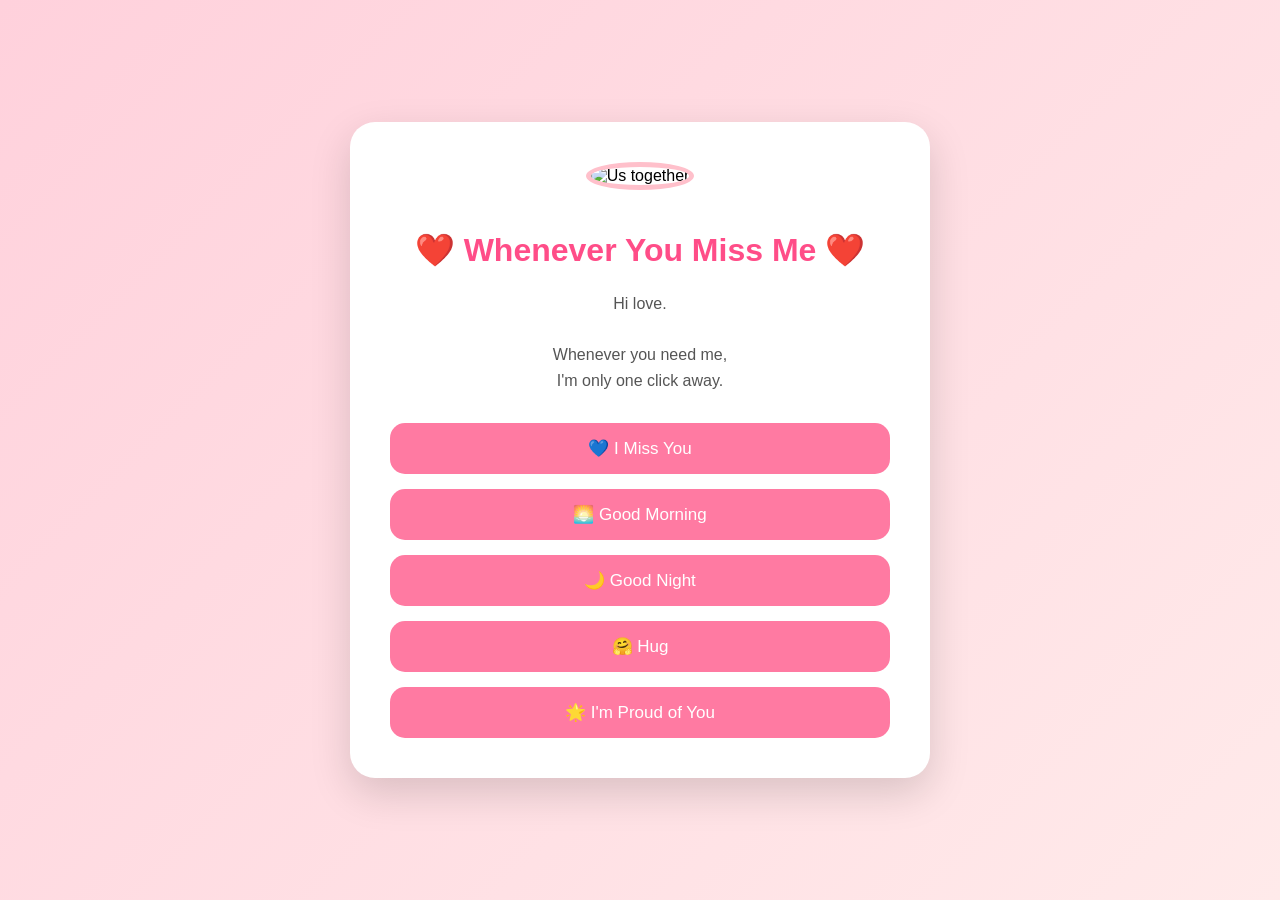
==== Whenever you miss me webapp/index.html @ 145eca9c "Add files via upload" ====
<!DOCTYPE html>
<html lang="en">
<head>

    <meta charset="UTF-8">
    <meta name="viewport" content="width=device-width, initial-scale=1.0">

    <title>Whenever You Miss Me ❤️</title>

    <link rel="stylesheet" href="style.css">

</head>

<body>

<div class="container">

    <img src="images/us.jpg" alt="Us together" class="photo">

    <h1>❤️ Whenever You Miss Me ❤️</h1>

    <p class="subtitle">
        Hi love.<br><br>

        Whenever you need me,<br>
        I'm only one click away.
    </p>

    <div class="buttons">

        <button onclick="playAudio('miss_you')">
            💙 I Miss You
        </button>

        <button onclick="playAudio('good_morning')">
            🌅 Good Morning
        </button>

        <button onclick="playAudio('good_night')">
            🌙 Good Night
        </button>

        <button onclick="playAudio('hug')">
            🤗 Hug
        </button>

        <button onclick="playAudio('proud_of_you')">
            🌟 I'm Proud of You
        </button>

    </div>

</div>

<script src="script.js"></script>

</body>
</html>
---- Whenever you miss me webapp/style.css ----
body{

    margin:0;
    padding:0;

    font-family:Arial, Helvetica, sans-serif;

    background:linear-gradient(135deg,#ffd1dc,#ffeaea);

    display:flex;

    justify-content:center;
    align-items:center;

    min-height:100vh;
}

.container{

    background:white;

    width:90%;
    max-width:500px;

    padding:40px;

    border-radius:25px;

    text-align:center;

    box-shadow:0px 15px 40px rgba(0,0,0,.15);

}

.photo{

    width:180px;
    height:180px;

    object-fit:cover;

    border-radius:50%;

    border:5px solid pink;

    margin-bottom:20px;

}

h1{

    color:#ff4d88;

}

.subtitle{

    color:#555;

    line-height:1.6;

    margin-bottom:30px;

}

.buttons{

    display:flex;

    flex-direction:column;

    gap:15px;

}

button{

    border:none;

    padding:15px;

    border-radius:15px;

    font-size:17px;

    cursor:pointer;

    background:#ff7aa2;

    color:white;

    transition:.25s;

}

button:hover{

    transform:scale(1.03);

    background:#ff5f90;

}
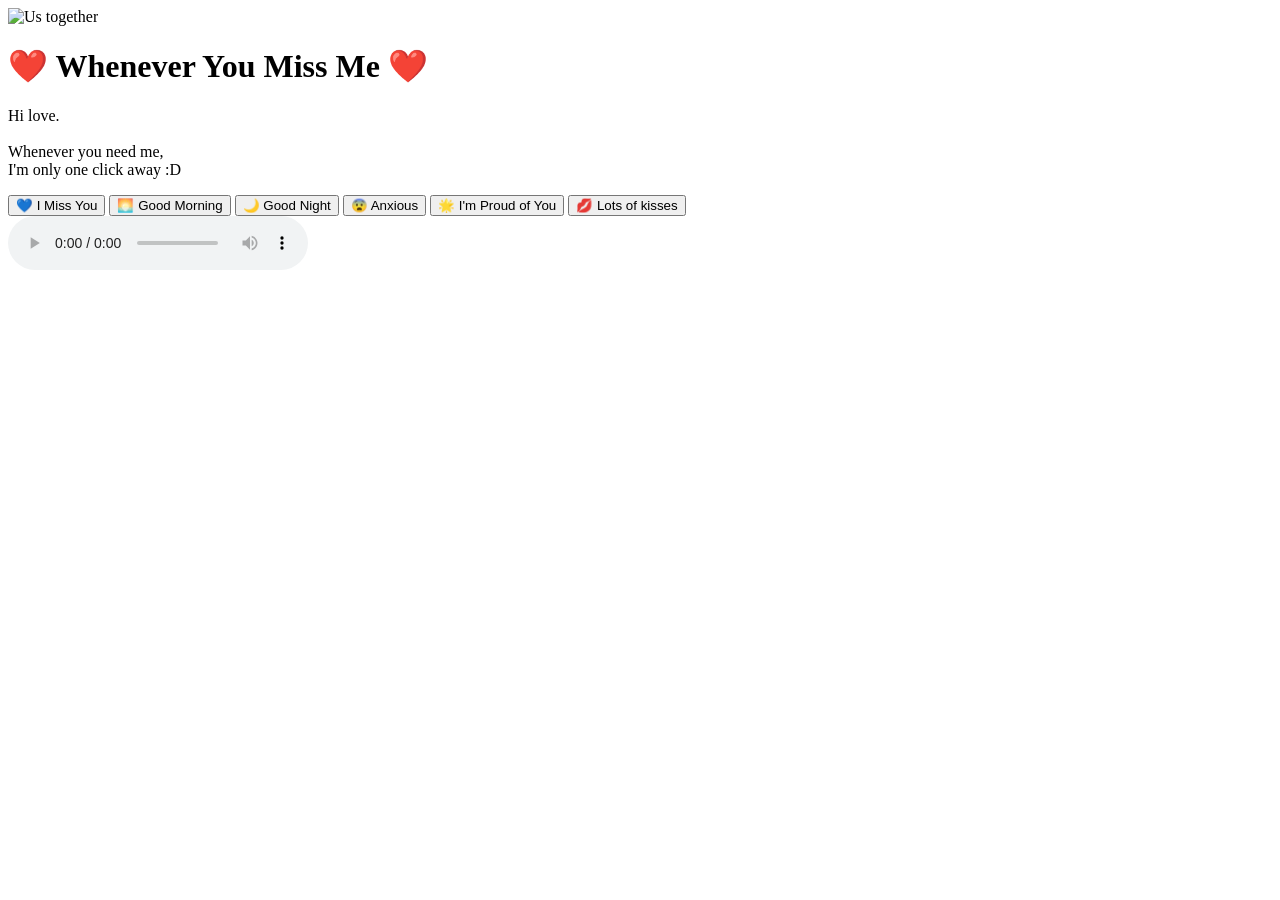
==== commit 11271d77: "Revise index.html with new content and styles Updated the HTML structure and content, changed image " ====
--- a/Whenever you miss me webapp/index.html
+++ b/Whenever you miss me webapp/index.html
@@ -7,15 +7,15 @@
 
     <title>Whenever You Miss Me ❤️</title>
 
-    <link rel="stylesheet" href="style.css">
+    <link rel="stylesheet" href="style 2.css">
 
 </head>
 
 <body>
-
+    
 <div class="container">
 
-    <img src="images/us.jpg" alt="Us together" class="photo">
+    <img src= "photos/193A4604-B79B-4AE2-9956-065A6DF7FA37.png" alt="Us together" class="photo">
 
     <h1>❤️ Whenever You Miss Me ❤️</h1>
 
@@ -23,7 +23,7 @@
         Hi love.<br><br>
 
         Whenever you need me,<br>
-        I'm only one click away.
+        I'm only one click away :D
     </p>
 
     <div class="buttons">
@@ -40,19 +40,27 @@
             🌙 Good Night
         </button>
 
-        <button onclick="playAudio('hug')">
-            🤗 Hug
+        <button onclick="playAudio('anxious')">
+            😨 Anxious
         </button>
 
         <button onclick="playAudio('proud_of_you')">
             🌟 I'm Proud of You
         </button>
+                <button onclick="playAudio('lots_of_kisses')">
+            💋 Lots of kisses
+        </button>
+
 
     </div>
 
 </div>
 
-<script src="script.js"></script>
 
+<div id="player-container" class="hidden">
+    <audio id="player" controls></audio>
+</div>    
+<script src="script 2.js"></script>
+</div>
 </body>
-</html>+</html>
